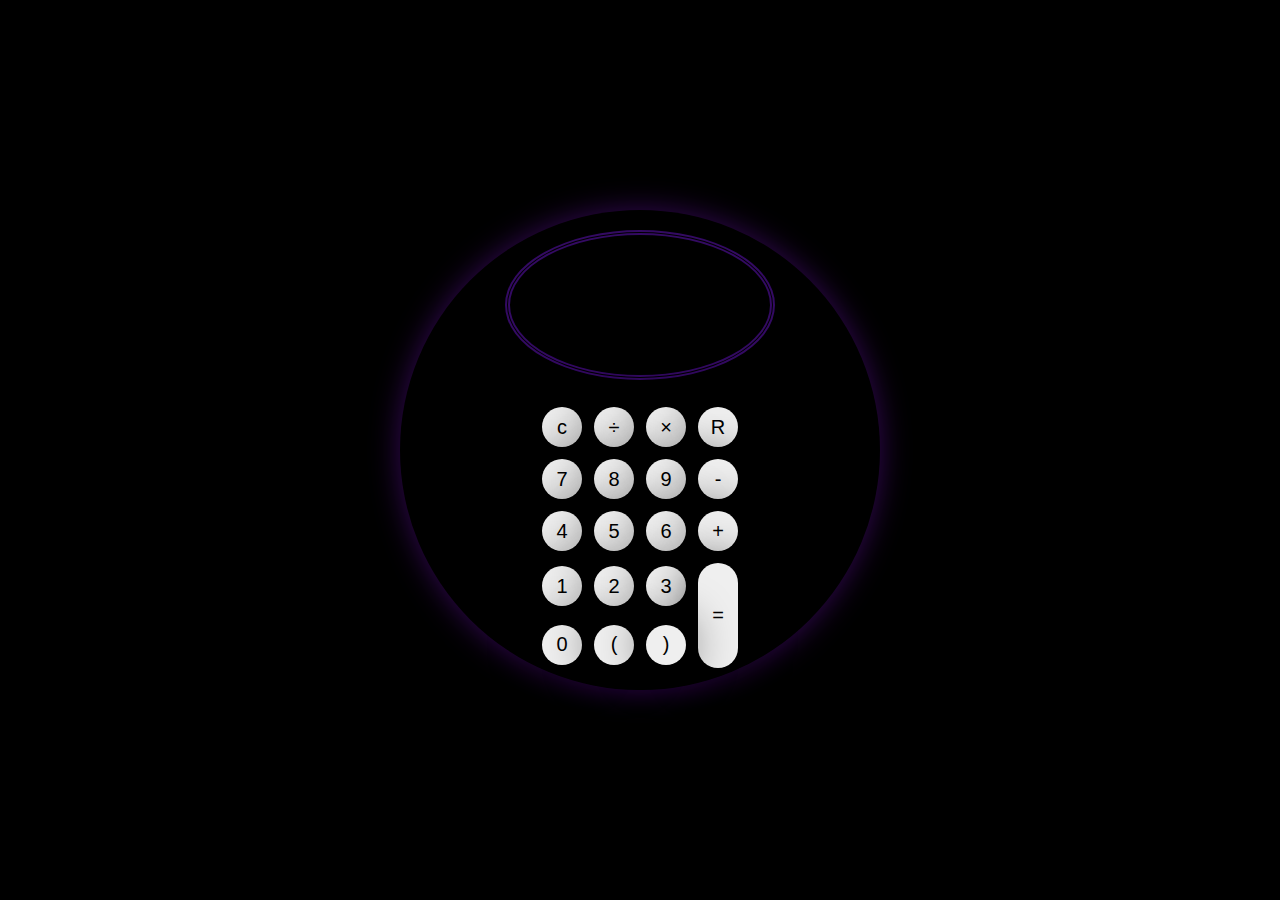
==== index.html @ d82ea806 "Mi nueva calculadora" ====
<!DOCTYPE html>
<html>
<head>
    <meta charset="UTF-8">
    <meta http-equiv="X-UA-compatible" content="IE=edge">   
    <meta name="viewport" content="with=device-with, initial-sacle=1.0">
    <link rel="stylesheet" href="index.css"> 
    <title>Calculadora</title>
</head>

<body>
    <div class="container">
     <div class="calculator dark">
        <div class="theme-toggler -active">
        <i class="toggler icon"></i>
    </div>

    <div class="display-screen">
        <div id="display"></div>
    </div>

    <div class="buttons">
        <table>
            <tr>
                <td><button class="btn-operator" id="clear">c</button></td>
                <td><button class="btn-operator" id="/">&divide;</button></td>
                <td><button class="btn-operator" id="*">&times;</button></td>
                <td><button class="btn-operator" id="backspace">R</button></td>
            </tr>
            <tr>
                <td><button class="btn-number" id="7">7</button></td>
                <td><button class="btn-number" id="8">8</button></td>
                <td><button class="btn-number" id="9">9</button></td>
                <td><button class="btn-operator" id="-">-</button></td>
            </tr>
            <tr>
                <td><button class="btn-number" id="4">4</button></td>
                <td><button class="btn-number" id="5">5</button></td>
                <td><button class="btn-number" id="6">6</button></td>
                <td><button class="btn-operator" id="+">+</button></td>
            </tr>
            <tr>
                <td><button class="btn-number" id="1">1</button></td>
                <td><button class="btn-number" id="2">2</button></td>
                <td><button class="btn-number" id="3">3</button></td>
                <td rowspan="2"><button class="btn-equal" id="equal">=</button></td>            
            </tr>
            <tr>
                <td> <button class="btn-number" id="0">0</button></td> 
                <td><button class="btn-operator" id="(">(</button></td>
                <td><button class="btn-operator" id=")">)</button></td>
            </tr>
        </table>
    </div>

    <script src="index.Js"></script>
</body>


</html>
---- index.css ----
* {
    padding: 0;
    margin: 0;
    box-sizing: border-box;
    outline: 0;
    transition: all 0.5s ease;
}

body {
    font-family: cursive;
}


body {
    background-color: #ffffff;
}

.container {
    height: 100vh;
    width: 100vw;
    display: grid;
    place-items: center;
    background-color: rgb(0, 0, 0);
}

.calculator {
    position: absolute;
    height: 30em;
    width: 30em;
    padding: 20px;
    background-image: url("https://i.pinimg.com/564x/e0/b9/26/e0b9264a317f2c69308f4caf9fc09b18.jpg");
    border-radius: 50%;
    box-shadow: 0px 0px 30px #340856;
}

#display {
    margin: 0 10px;
    height: 150px;
    width: auto;
    max-width: 270px;
    display: flex;
    align-items:center;
    justify-content: center;
    font-size: 30px;
    margin-bottom: 20px;
    overflow-x: scroll;
  }

#display::-webkit-scrollbar {
    display: block;
    height: 10px;
    
}

button {
    height: 40px;
    width: 40px;
    border: 0;
    border-radius: 30px;
    margin: 5px;
    font-size: 20px;
    cursor: pointer;
    transition: all 200ms ease;
    translate: 115px;
    box-shadow: 0px 0px 50px black;
}

button:hover {
    transform: scale(1.1);
}

button#equal {
    height: 105px;
}

.calculator #display {
    color: #ffffff;
    border-color: rgba(68, 13, 131, 0.747);
    border-style: double;
    border-width: 5px;
    translate: 75px;
    border-radius: 100%;
}
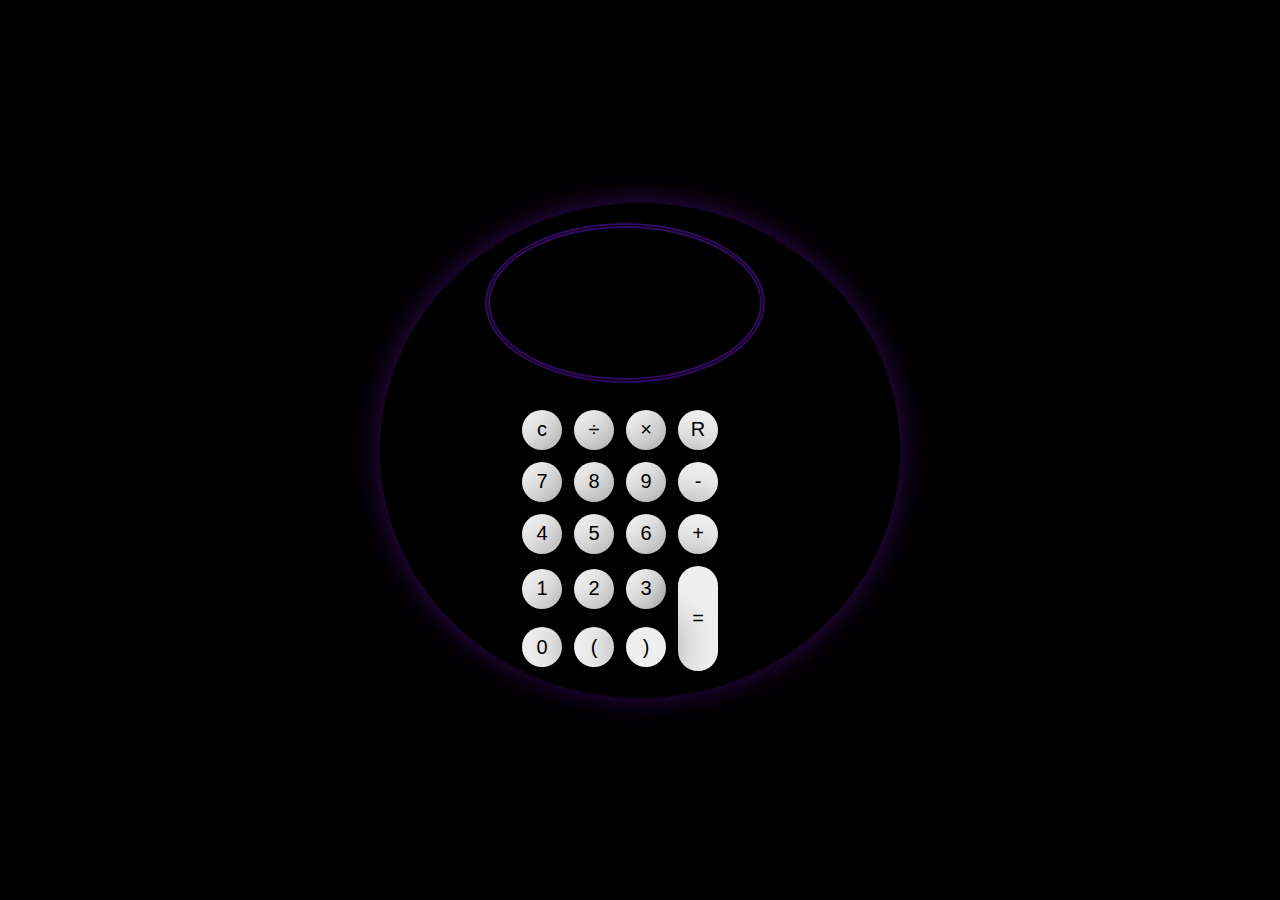
==== commit e3cd548b: "Subo calculadora actualizada y con cambios" ====
--- a/index.html
+++ b/index.html
@@ -10,9 +10,9 @@
 
 <body>
     <div class="container">
-     <div class="calculator dark">
-        <div class="theme-toggler -active">
-        <i class="toggler icon"></i>
+     <div class="calculator">
+        <div class="op">
+        <i class="i"></i>
     </div>
 
     <div class="display-screen">
@@ -53,6 +53,8 @@
         </table>
     </div>
 
+    <audio src="laser.mp3" id="sonido"></audio>
+
     <script src="index.Js"></script>
 </body>
 
--- a/index.css
+++ b/index.css
@@ -1,7 +1,6 @@
 * {
     padding: 0;
     margin: 0;
-    box-sizing: border-box;
     outline: 0;
     transition: all 0.5s ease;
 }
@@ -25,7 +24,6 @@
 
 .calculator {
     position: absolute;
-    height: 30em;
     width: 30em;
     padding: 20px;
     background-image: url("https://i.pinimg.com/564x/e0/b9/26/e0b9264a317f2c69308f4caf9fc09b18.jpg");
@@ -80,4 +78,8 @@
     border-width: 5px;
     translate: 75px;
     border-radius: 100%;
+}
+
+.buttons-sound {
+    cursor: pointer;
 }